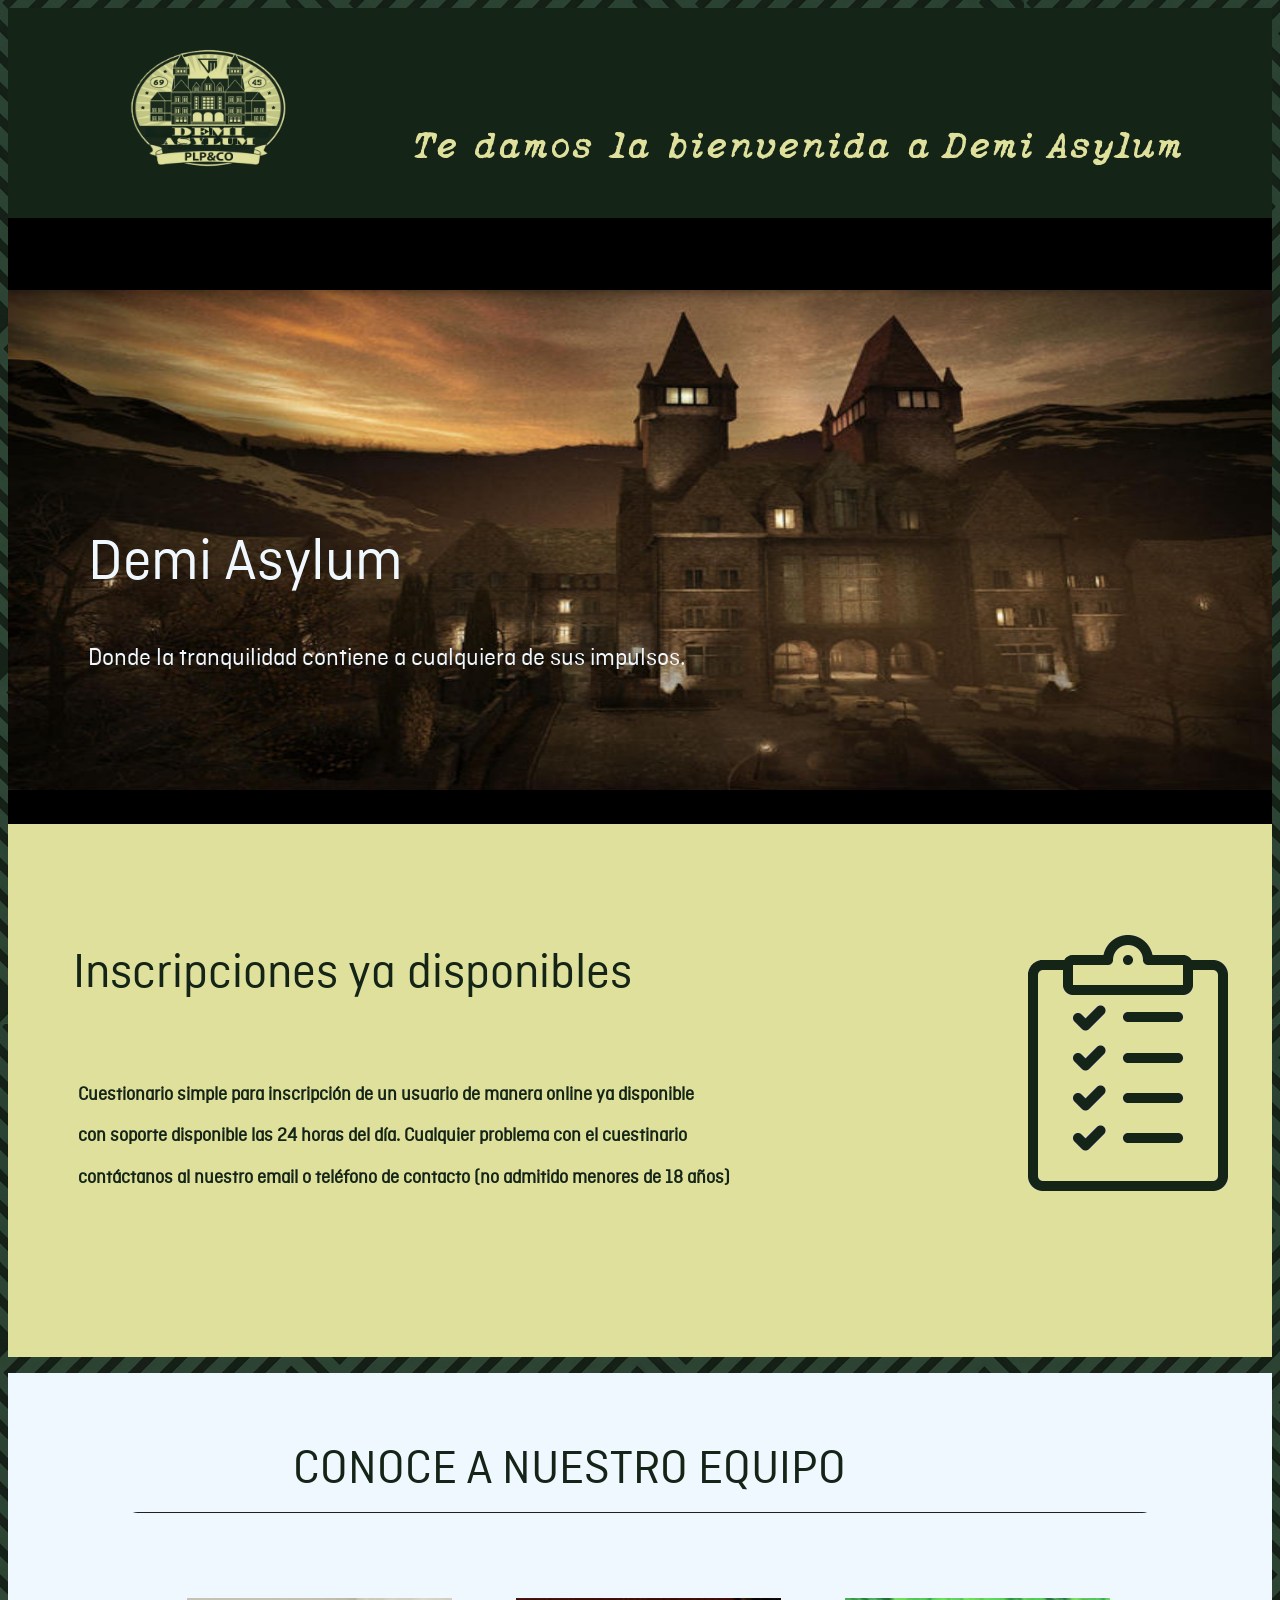
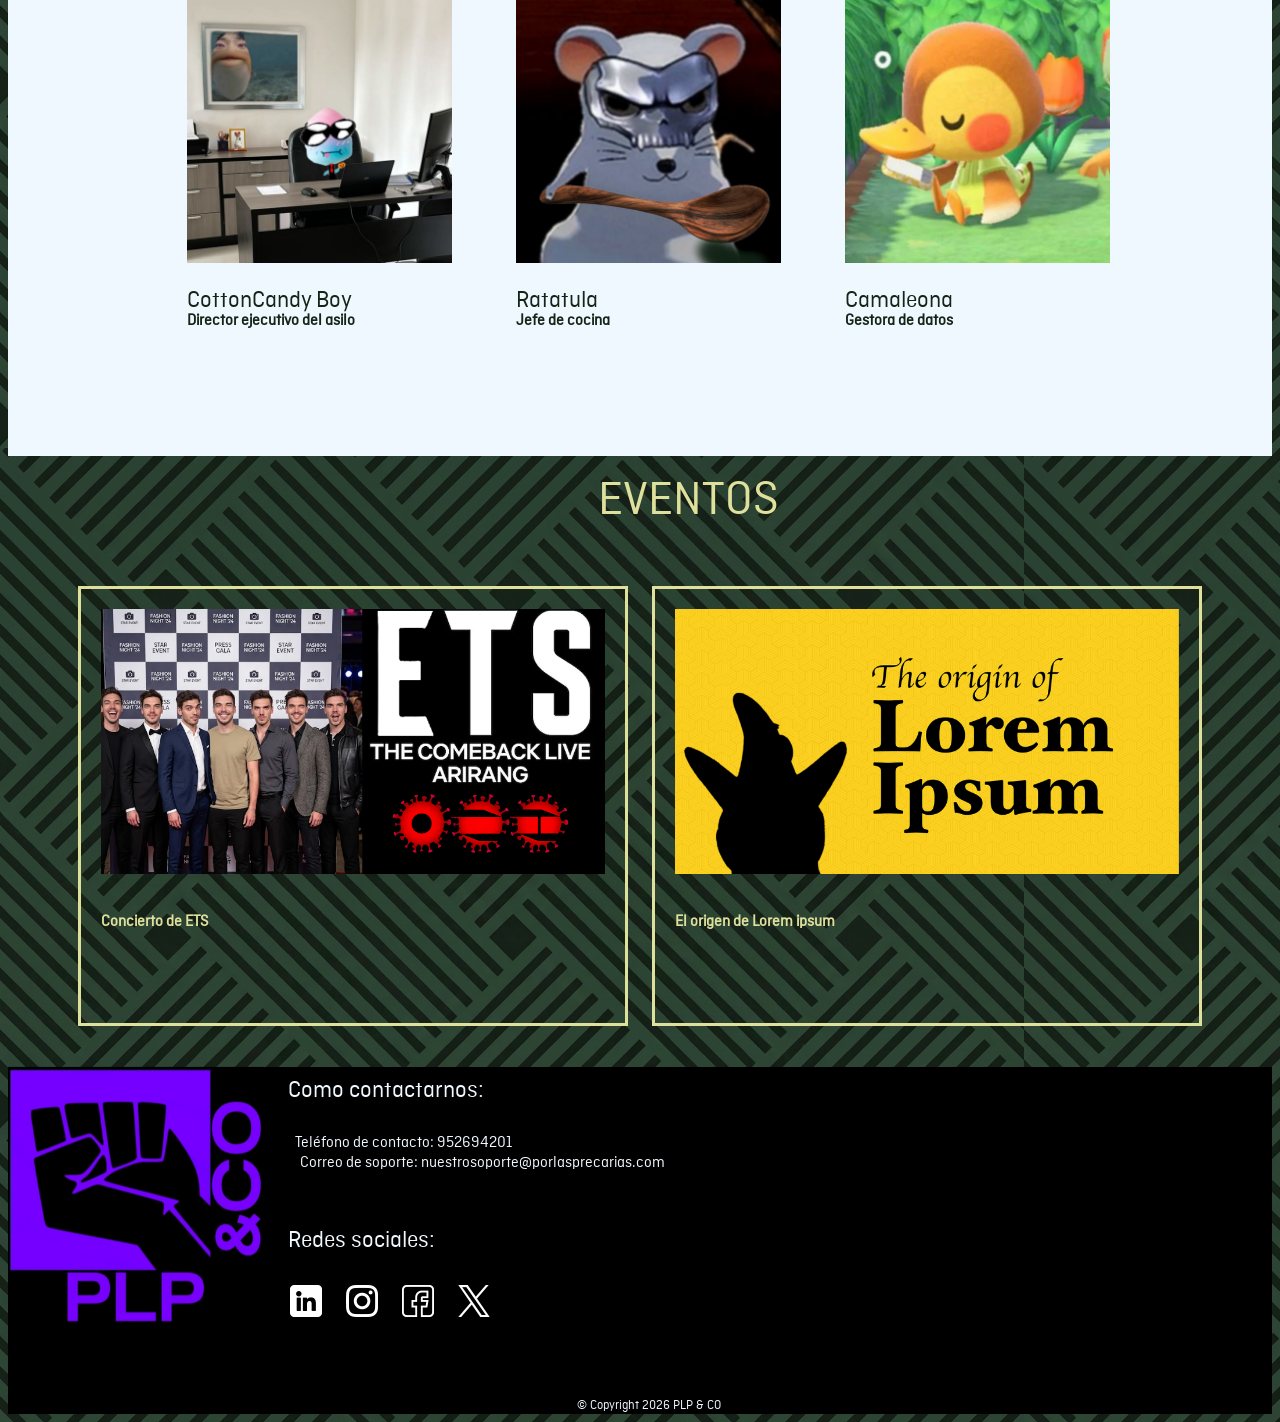
==== index.html @ 6850d032 "Add files via upload" ====
<!DOCTYPE html>
<meta charset="UTF-8">

<html style=" background-image: url(assets/background.jpg);">

<head>
    <link rel="stylesheet" href="style.css">
</head>


<title> WELCOME TO DEMI ASYLUM </title>
<link rel="icon" type="image/x-icon" href="assets/demiAsylumLogo.ico">

<div class="header">

    <header>

        <img src="assets/demiAsylumLogo.png" alt="DemiAsylumLogo" width="400" height="200"
            style="align-content: center;">
        <a class="welcomeText1">Te damos la bienvenida a</a>
        <a class="welcomeText2"> Demi Asylum</a>


    </header>

</div>
<div class="bigImage" style="background-color: black;">

    <a class="photoHoverText">Demi Asylum</a>
    <img src="assets/demiAsylumLocationPhoto.jpeg" alt="DemiAsylumLogo" width="100%" height="500"
        style="align-content: center;">
    <a class="slogan">Donde la tranquilidad contiene a cualquiera de sus impulsos.</a>

</div>
<div class="inscriptionsSection">
    <a class="inscriptText">Inscripciones ya disponibles</a>
    <p><br></p>
    <img src="assets/inscript.png" alt="inscriptImg" width="256" height="256"
        style="left: 1000px ; position: sticky;">
    <h3 style="position:relative; left: 70px; top: -130px; font-family:Imagefont; color: rgb(20, 37, 24);">Cuestionario simple para inscripción de un usuario de manera online ya disponible</h3>
    <h3 style="position:relative; left: 70px; top: -130px; font-family:Imagefont; color: rgb(20, 37, 24);">con soporte disponible las 24 horas del día. Cualquier problema con el cuestinario</h3>
    <h3 style="position:relative; left: 70px; top: -130px; font-family:Imagefont; color: rgb(20, 37, 24);">contáctanos al nuestro email o teléfono de contacto (no admitido menores de 18 años)</h3>
    <p><br></p>

</div>
<div class="workgroupSection">

    <p><br></p>
    <p><br></p>
    <a class="workgroupText">CONOCE A NUESTRO EQUIPO</a>
    <img src="assets/line.png" alt="line" width="100%" height="3px" style="position: relative;">
    <p><br></p>
    <div class="memberSection">
        <div class="member1" align="left">
            <img src="assets/cottoncandyboy.jpg" alt="cottoncandyboy" width="265" height="265">
            <div class="member1Text">
                <a style="position: relative; left: -20; top: 20px; font-family:Imagefont; color: rgb(20, 37, 24); font-size: x-large;">CottonCandy Boy</a>
                <h3 style="font-family:Imagefont; color: rgb(20, 37, 24); font-size: medium;">Director ejecutivo del asilo</h3>
                
            </div>
        </div>
        <div class="member2" align="left">
            <img src="assets/ratatula.jpeg" alt="ratatula" width="265" height="265">
            <div class="member2Text">
                <a style="position: relative; left: -20;  top: 20px; font-family:Imagefont; color: rgb(20, 37, 24); font-size: x-large;">Ratatula</a>
                <h3 style="font-family:Imagefont; color: rgb(20, 37, 24); font-size: medium;">Jefe de cocina</h3> 
            </div>
        </div>
        <div class="member3" align="left">
            <img src="assets/camaleona.jpg" alt="camaleona" width="265" height="265">
            <div class="member3Text">
                <a style="position: relative; left: -20;  top: 20px; font-family:Imagefont; color: rgb(20, 37, 24); font-size: x-large;">Camaleona</a>
                <h3 style="font-family:Imagefont; color: rgb(20, 37, 24); font-size: medium;">Gestora de datos</h3>
            </div>
            
        </div>
        <div class="member4" align="left">
            <img src="assets/elchambas.webp" alt="camaleona" width="265" height="265">
            <div class="member4Text">
                <a style="position: relative; left: -20;  top: 20px; font-family:Imagefont; color: rgb(20, 37, 24); font-size: x-large;">El Chambas</a>
                <h3 style="font-family:Imagefont; color: rgb(20, 37, 24); font-size: medium; ">Encargado de mantenimiento eléctrico</h3>
            </div>
        </div>
    </div>
    <p><br></p>

</div>

<div class="events">

    <a style="text-align: center; position: relative; font-size: 49px; font-family:Imagefont; color: rgb(223, 224, 156); left: 590px;">EVENTOS</a>
    <p><br></p>
    <div class="eventSection">
        <div class="event1" style="border: solid, rgb(223, 224, 156);">
            <img src="assets/events/E.png" alt="cottoncandyboy" height="265">
            <div class="member1Text">
                <br>
                <h3 style="font-family:Imagefont; color: rgb(223, 224, 156); font-size: medium;">Concierto de ETS</h3>
                
            </div>
        </div>
        <div class="event2" style="border: solid, rgb(223, 224, 156);">
            <img src="assets/events/Lorena.png" alt="ratatula" height="265">
            <div class="member2Text">
                <br>
                <h3 style="font-family:Imagefont; color: rgb(223, 224, 156); font-size: medium;">El origen de Lorem ipsum</h3> 
            </div>
        </div>
        <div class="event3" style="border: solid, rgb(223, 224, 156);">
            <img src="assets/events/Lushika.png" alt="camaleona" height="265">
            <div class="member3Text">
                <br>
                <h3 style="font-family:Imagefont; color: rgb(223, 224, 156); font-size: medium;">Busqueda del amor</h3>
            </div>
            
        </div>
    </div>


</div>

<br>
<br>

</div>
<div class="footer">


    <img src="assets/plp&coLogo.jpeg" alt="inscriptImg" width="256" height="256"
        style="left: 0px ; position: relative;">
    <div>
        <a style="color: aliceblue; position: relative; left: 280px; top:-250px; font-family:Imagefont; font-size: x-large;">Como contactarnos: </a>
        <a style="color: aliceblue; position: relative; left: 86px; top:-200px; font-family:Imagefont; font-size: medium;">Teléfono de contacto: 952694201</a>
        <a style="color: aliceblue; position: relative; left: -130px; top:-180px; font-family:Imagefont; font-size: medium;">Correo de soporte: nuestrosoporte@porlasprecarias.com</a>
    </div>
    <div>
        <a style="color: aliceblue; position: relative; left: 280px; top:-140px; font-family:Imagefont; font-size: x-large;">Redes sociales: </a>
        <div class="socialMediaIcons">

                <a href="Likidin.html"><img src="assets/icons/linkedin.png" style="width: 32px; height: 32px; margin: 0 10px; background-size:64px;" alt="linkedin"></a>

                <a href=""><img src="assets/icons/instagram.png" style="width: 32px; height: 32px; margin: 0 10px; background-size:64px;" alt="instagram"></a>

                <a href=""></a><img src="assets/icons/facebook.png" style="width: 32px; height: 32px; margin: 0 10px; background-size:64px;" alt="facebook"></a>

                <a href=""></a><img src="assets/icons/twitter.png" style="width: 32px; height: 32px; margin: 0 10px; background-size:64px;" alt="twitter"></a>

    </div>
    </div>
    
        <a style="text-align: center; position: relative; left: 45%; color: aliceblue; font-family: ImageFont; font-size: smaller;">© Copyright 2026 PLP & CO</a>


</div>

</html>
---- style.css ----
@font-face {
  font-family:Titlefont;
  src: url(letterfonts/OceansideTypewriter.ttf);
}
@font-face {
  font-family:Imagefont;
  src: url(letterfonts/CiutadellaRegular.ttf);
}

.header{

background-color:rgb(20, 37, 24);
width:100%;

}

.welcomeText1{
  
    color: rgb(223, 224, 156);
    font-size: 39px ;
    font-family: Titlefont;
    text-align: center;
    top:-50px;
     position:relative ;

}

.welcomeText2{
  
    color: rgb(223, 224, 156);
    font-size: 39px ;
    font-family: Titlefont;
    text-align: center;
    top:-50px;
    left:8px;
     position:relative ;

}

.photoHoverText{

    text-align: left;
    font-family:Imagefont;
    color: aliceblue;
    font-size: 60px ;
    top:310px;
    left: 80px;
     position: relative;

}

.slogan{

    text-align: left;
    font-family:Imagefont;
    color: aliceblue;
    font-size: 25px ;
    top:-150px;
    left: 80px;
     position: relative;

}

.inscriptText{

  color: rgb(20, 37, 24);
  font-family:Imagefont;
  font-size: 50px ;
  top:120px;
  left:65px;
  position: relative;

}

.inscriptionsSection{

background-color: rgb(223, 224, 156) ;
top: -16px;
width: 100%;
position: static;

}

.workgroupSection{

  position: relative;
  background-color: aliceblue;

}

.workgroupText{

  text-align: justify;
  left: 285px;
  font-size: 49px ;
  color: rgb(20, 37, 24);
  position:relative;
  font-family:Imagefont;

}

*{
  box-sizing: border-box;
}

.memberSection{

width: 100vw;
height: 450px;
padding: 10px;

position: static;
display: inline-block;

overflow-x: scroll;
scroll-snap-type: x mandatory;

columns: 1;
text-align: center;

}

.eventSection{

width: 100%;
height: 450px;
padding: 5px;

position: relative;
display: inline-block;


columns: 1;
text-align: center;

}

.member1{
border: 5px;
list-style-type: none;
height: 100%;
padding: 20px;
margin: 0 10px;

display: inline-block;
text-align: left;
}

.member2{
border: 5px;
list-style-type: none;
height: 100%;
padding: 20px;
margin: 0 10px;

display: inline-block;
text-align: left;
}

.member3{
border: 5px;
list-style-type: none;
height: 100%;
padding: 20px;
margin: 0 10px;

display: inline-block;
text-align: left;
}

.member4{
border: 5px;
list-style-type: none;
height: 100%;
padding: 20px;
margin: 0 10px;

display: inline-block;
text-align: left;
}

.member1:hover{
  transform: scale(1.05);
  box-shadow: 0 0 100px rgb(20, 37, 24);
}

.member2:hover{
  transform: scale(1.05);
  box-shadow: 0 0 100px rgb(20, 37, 24);
}

.member3:hover{
  transform: scale(1.05);
  box-shadow: 0 0 100px rgb(20, 37, 24);
}

.member4:hover{
  transform: scale(1.05);
  box-shadow: 0 0 100px rgb(20, 37, 24);
}

.event1{
border: 5px;
list-style-type: none;
height: 100%;
padding: 20px;
margin: 0 10px;

display: inline-block;
text-align: left;
}

.event2{
border: 5px;
list-style-type: none;
height: 100%;
padding: 20px;
margin: 0 10px;

display: inline-block;
text-align: left;
}

.event3{
border: 5px;
list-style-type: none;
height: 100%;
padding: 20px;
margin: 0 10px;

display: inline-block;
text-align: left;
}

.member1Text{
text-align: left;
}

.member2Text{
text-align: left;
}

.member3Text{
text-align: left;
}

.member4Text{
text-align: left;
}

.memberSection{
  anchor-name: --my-carousel;
}

.eventSection{
  anchor-name: --my-carousel;
}

.memberSection::scroll-button(*):hover,
.memberSection::scroll-button(*):focus {
  opacity: 1;
}

.memberSection::scroll-button(*):active {
  translate: 1px 1px;
}

.memberSection::scroll-button(*):disabled {
  opacity: 0.2;
  cursor: unset;
}

.memberSection::scroll-button(left) {
  content: "◄";
}

.memberSection::scroll-button(right) {
  content: "►";
}


.memberSection::scroll-button(*) {
  position: absolute;
  position-anchor: --my-carousel;
}

.memberSection::scroll-button(left) {
  right: calc(anchor(left) - 70px);
  bottom: calc(anchor(top) + 13px);
}

.memberSection::scroll-button(right) {
  left: calc(anchor(right) - 70px);
  bottom: calc(anchor(top) + 13px);
}



.footer{

background-color:rgb(0, 0, 0);
color: aliceblue;
position: static;

}

.socialMediaIcons{

  display: inline-block;
  position: relative;
  left: 120px; 
  top:-70px;

}

.icon{

  display: inline-block;
  position: relative;

}
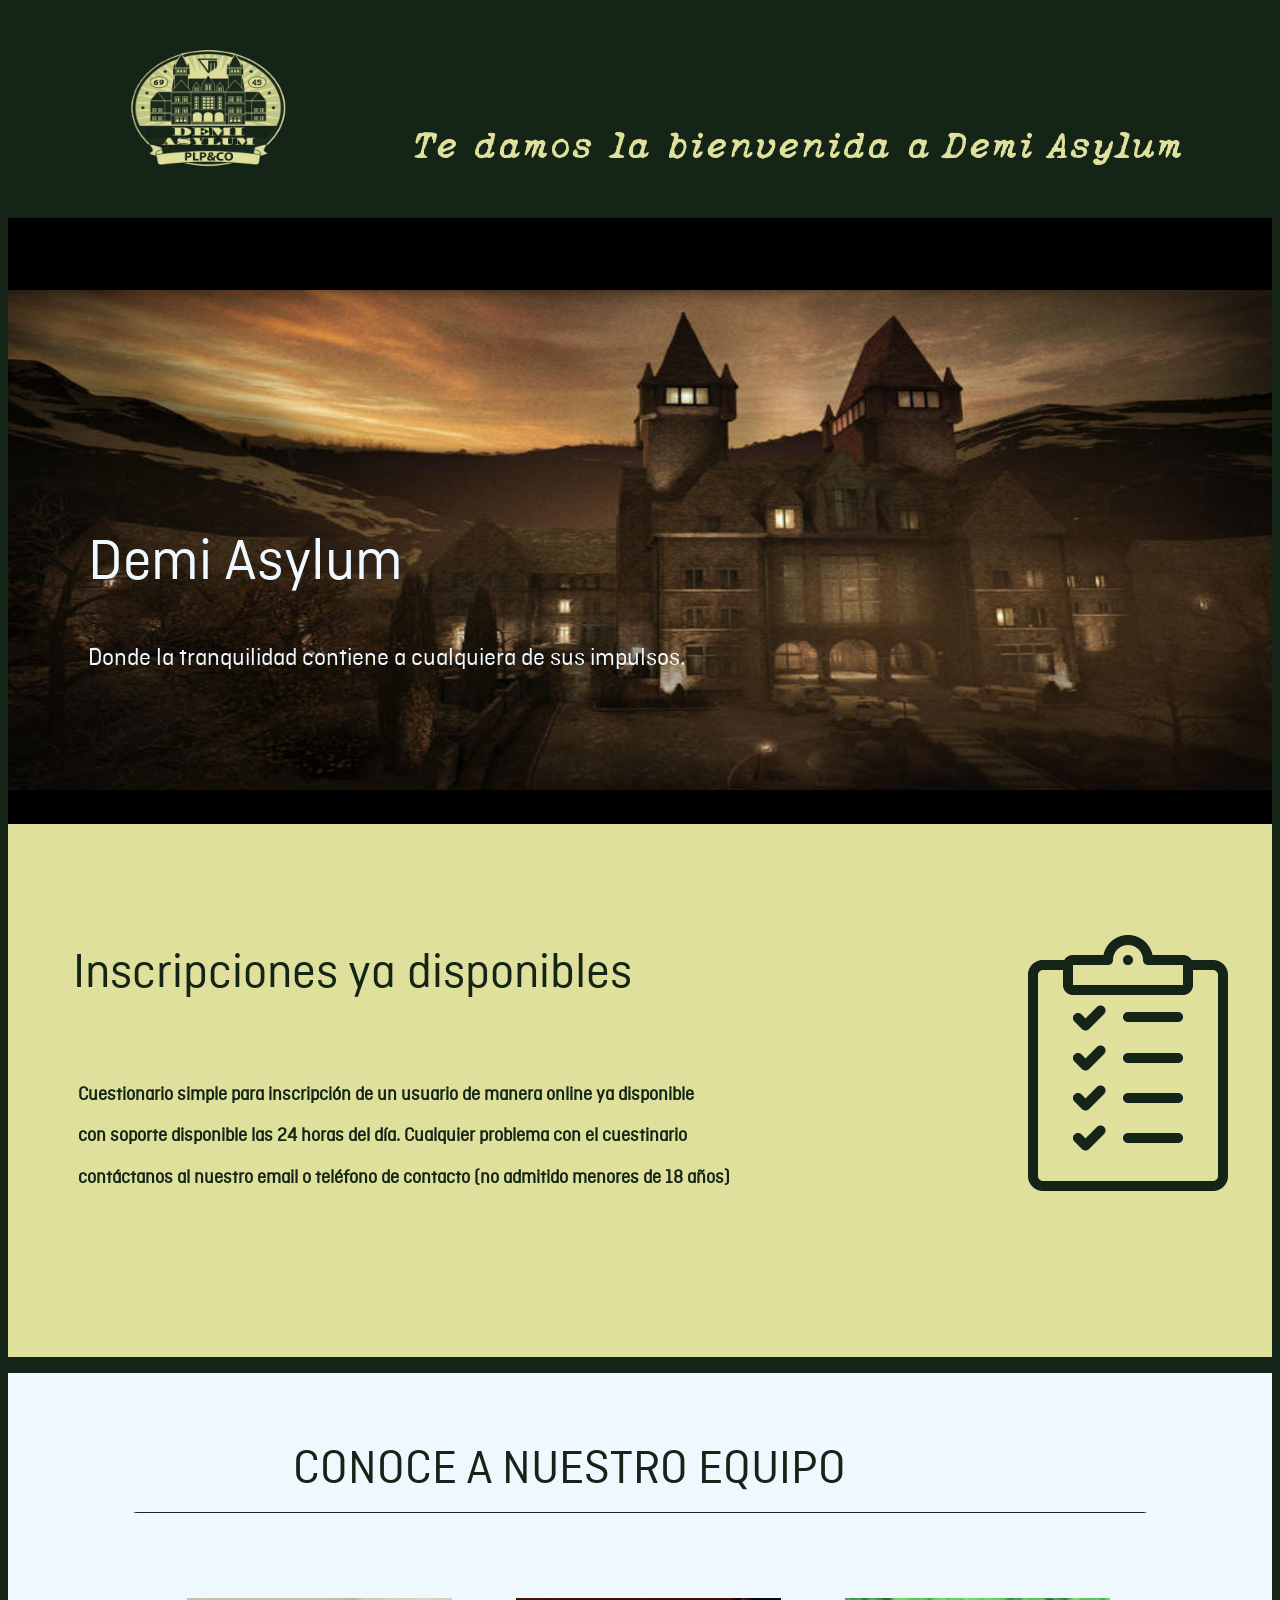
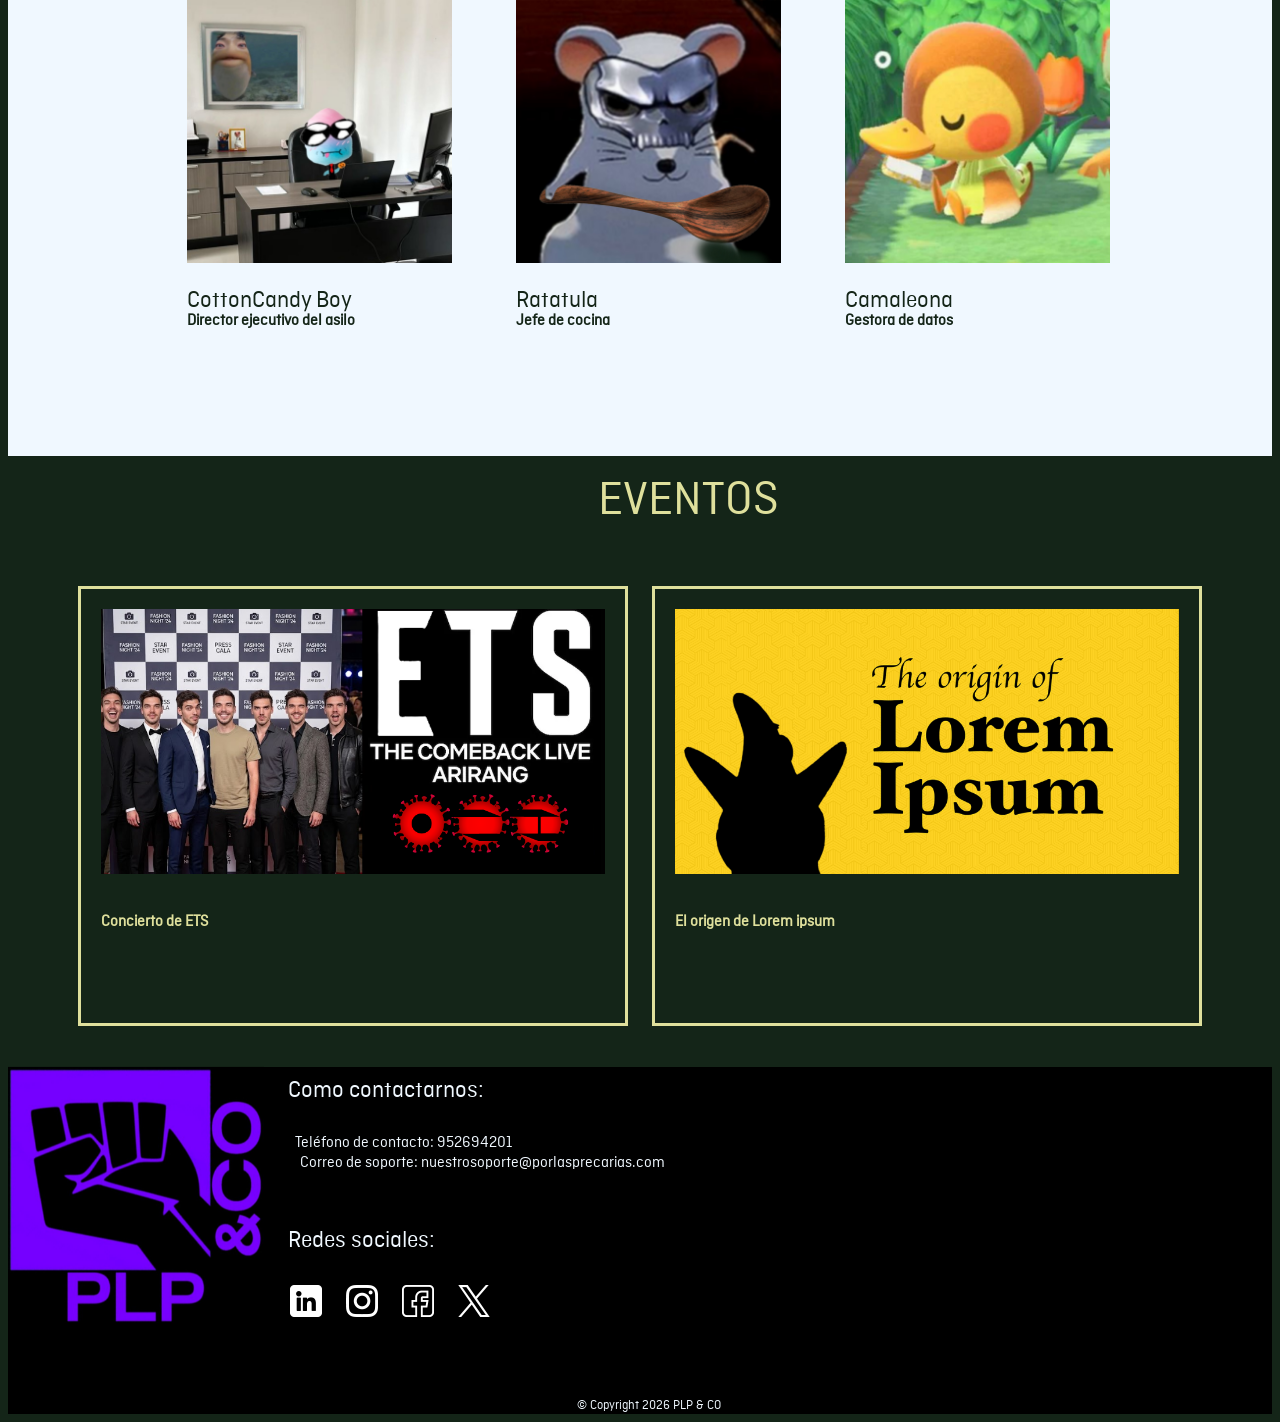
==== commit 902c4f6c: "Background cambiado" ====
--- a/index.html
+++ b/index.html
@@ -1,7 +1,7 @@
 <!DOCTYPE html>
 <meta charset="UTF-8">
 
-<html style=" background-image: url(assets/background.jpg);">
+<html style=" background-color: rgb(20, 37, 24);">
 
 <head>
     <link rel="stylesheet" href="style.css">
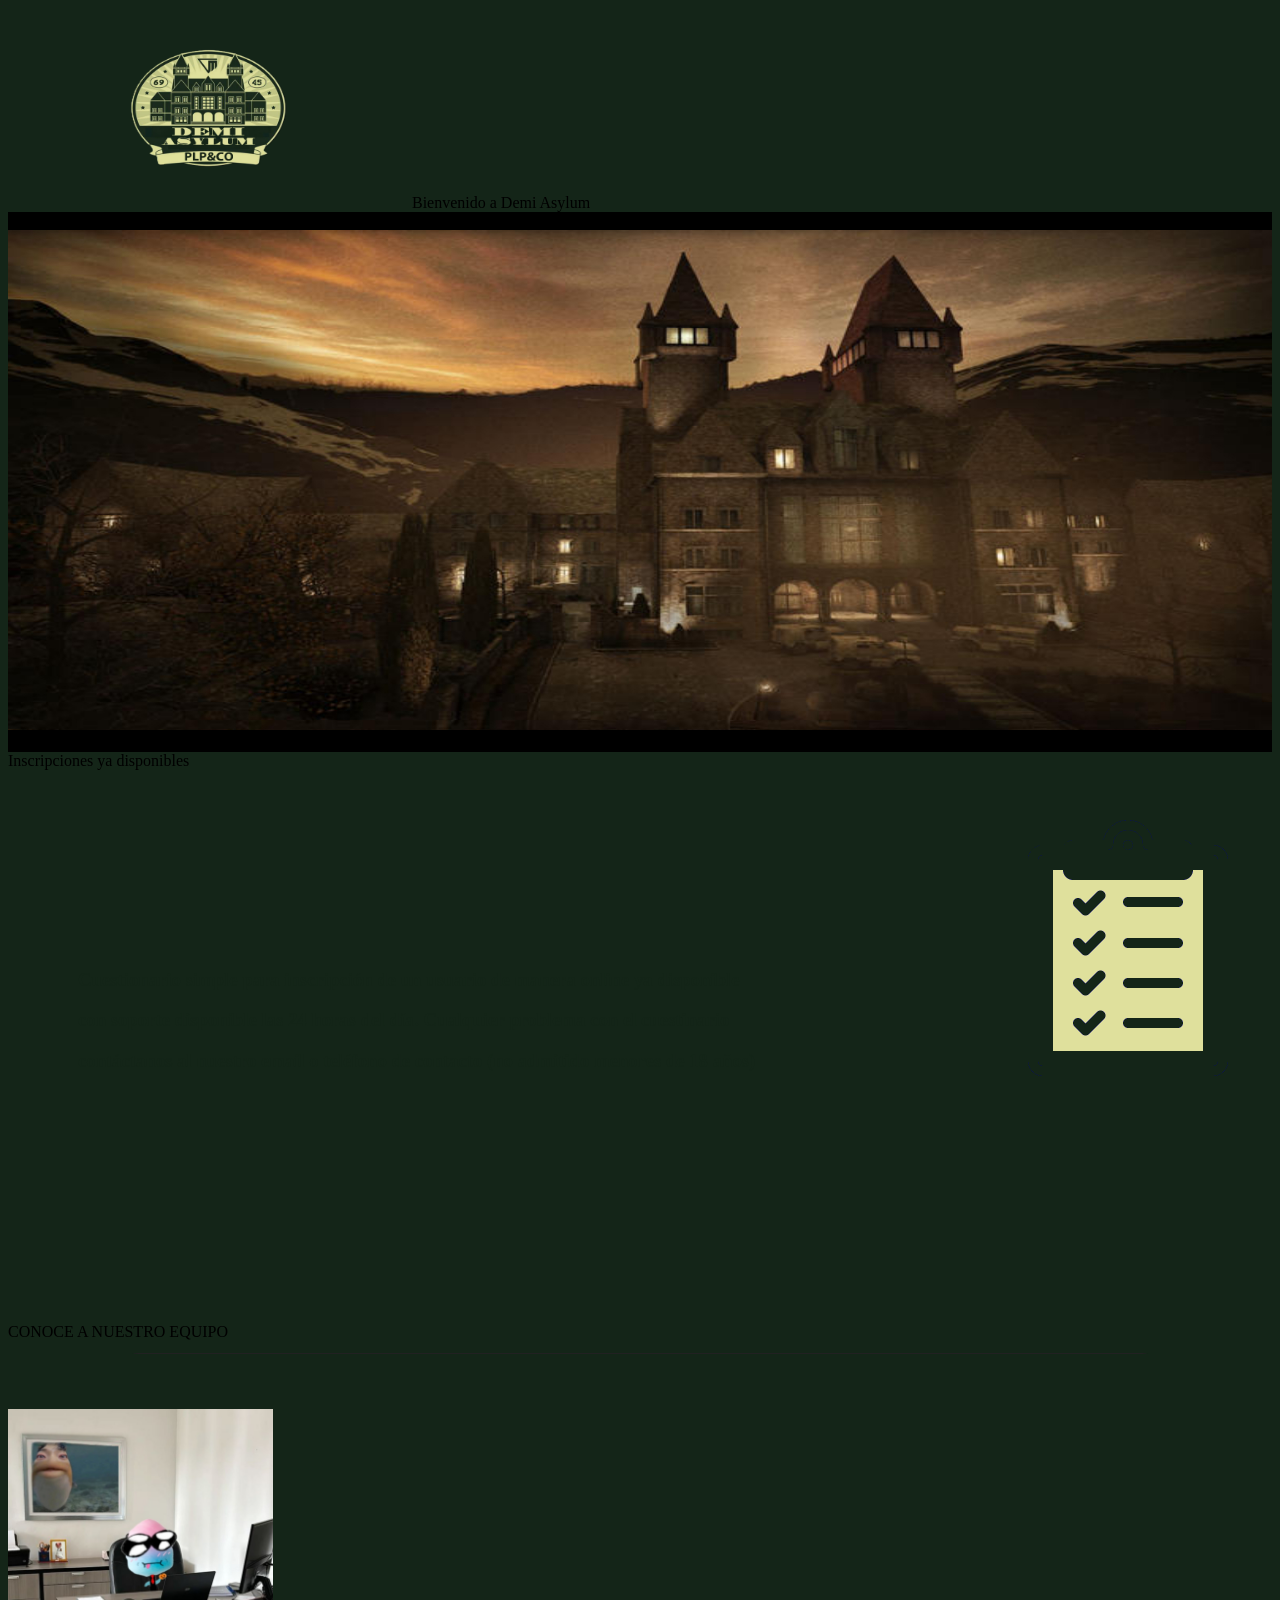
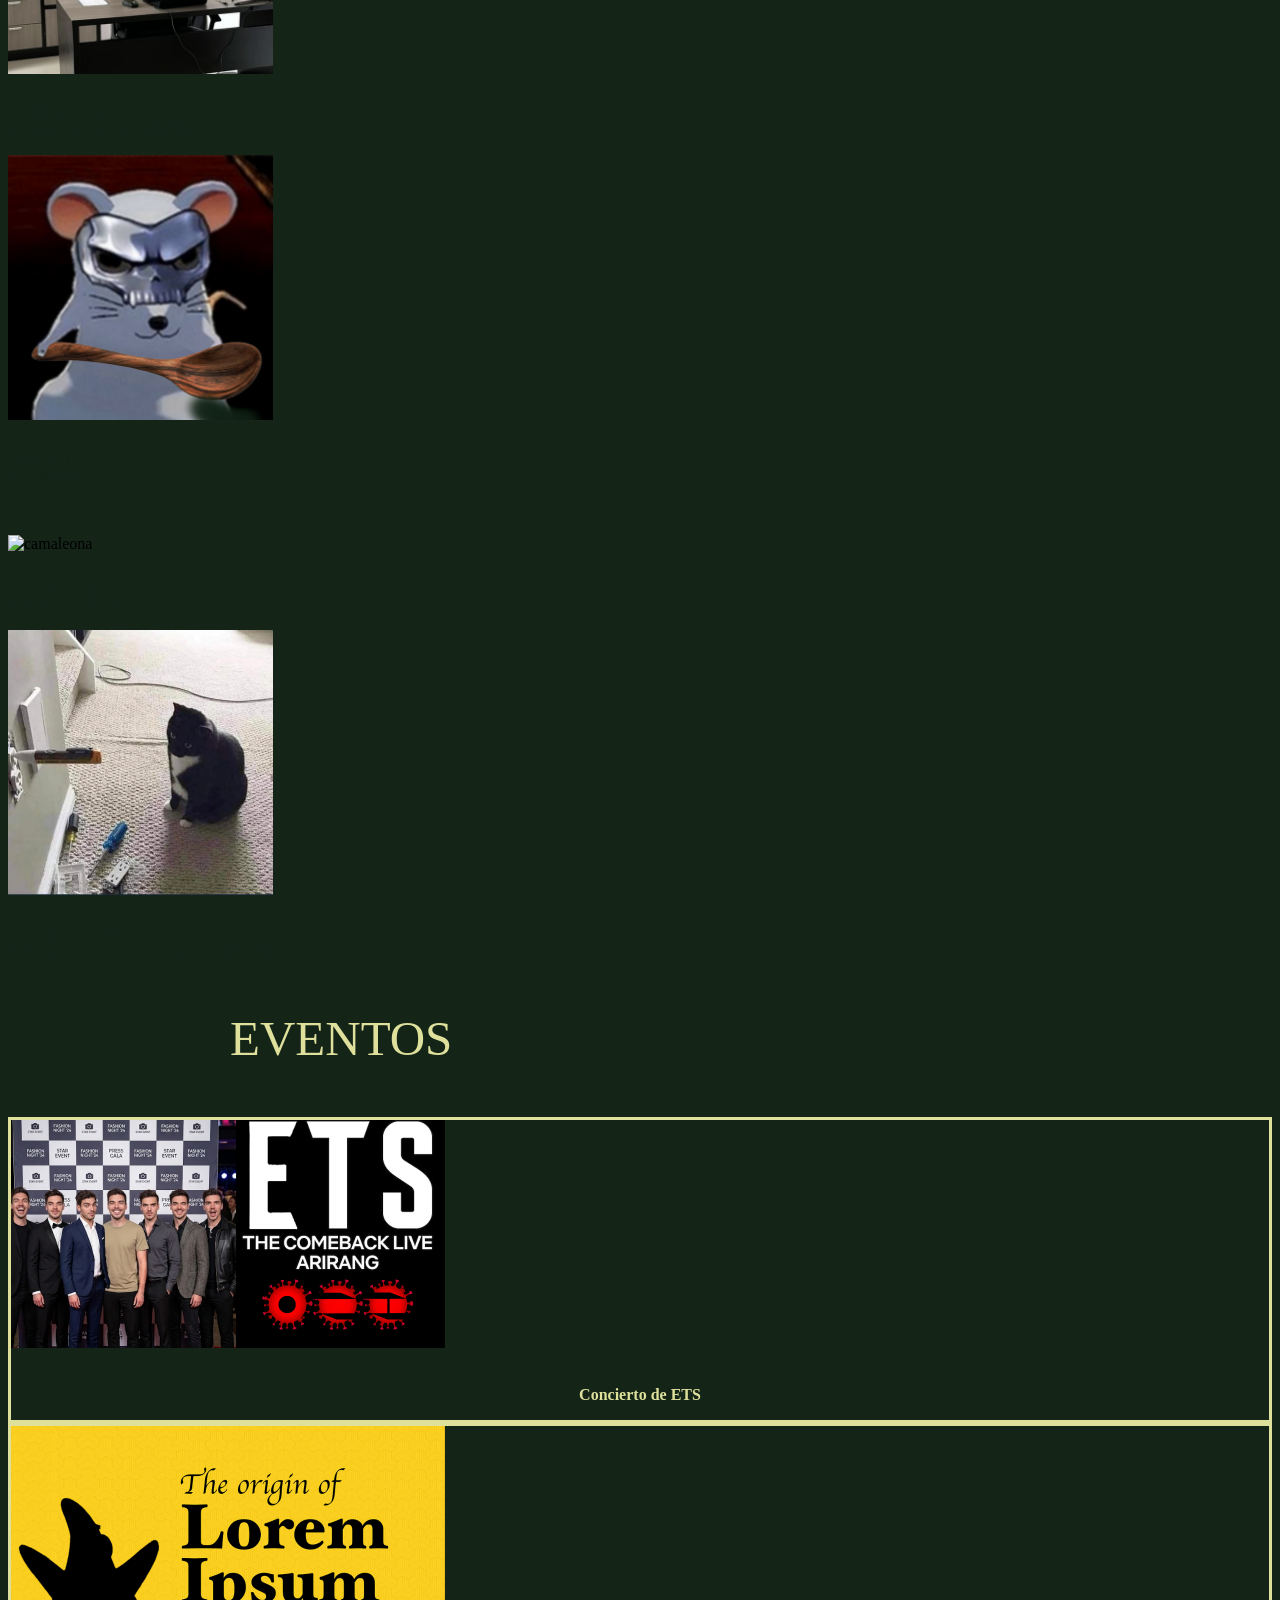
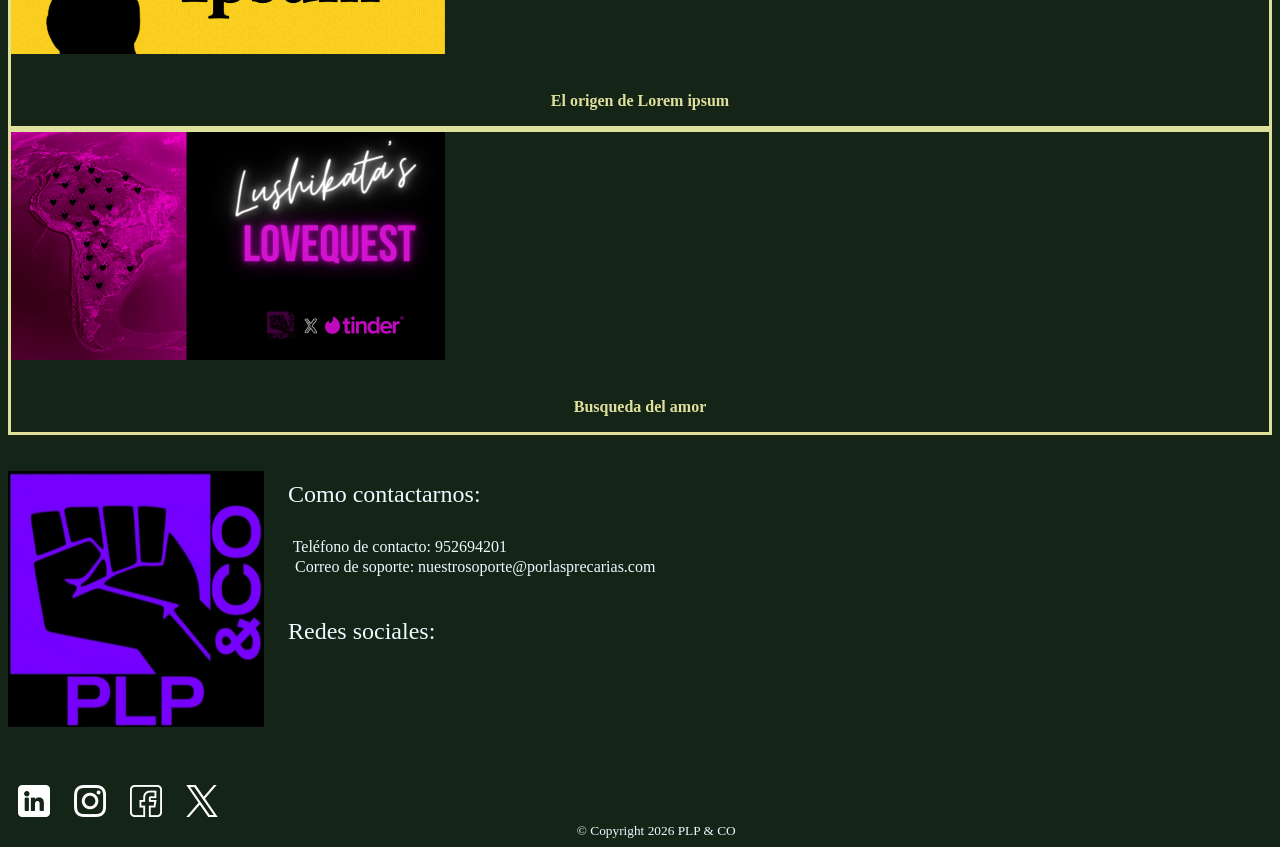
==== commit 46a70540: "html y css para versión movil" ====
--- a/index.html
+++ b/index.html
@@ -17,8 +17,7 @@
 
         <img src="assets/demiAsylumLogo.png" alt="DemiAsylumLogo" width="400" height="200"
             style="align-content: center;">
-        <a class="welcomeText1">Te damos la bienvenida a</a>
-        <a class="welcomeText2"> Demi Asylum</a>
+        <a class="welcomeText1">Bienvenido a Demi Asylum </a>
 
 
     </header>
@@ -66,8 +65,11 @@
                 <h3 style="font-family:Imagefont; color: rgb(20, 37, 24); font-size: medium;">Jefe de cocina</h3> 
             </div>
         </div>
+    </div>
+    <p><br></p>
+        <div class="memberSection">
         <div class="member3" align="left">
-            <img src="assets/camaleona.jpg" alt="camaleona" width="265" height="265">
+            <img src="assets/camaleona.png" alt="camaleona" width="265" height="265">
             <div class="member3Text">
                 <a style="position: relative; left: -20;  top: 20px; font-family:Imagefont; color: rgb(20, 37, 24); font-size: x-large;">Camaleona</a>
                 <h3 style="font-family:Imagefont; color: rgb(20, 37, 24); font-size: medium;">Gestora de datos</h3>
@@ -88,29 +90,31 @@
 
 <div class="events">
 
-    <a style="text-align: center; position: relative; font-size: 49px; font-family:Imagefont; color: rgb(223, 224, 156); left: 590px;">EVENTOS</a>
+    <a style="text-align:center; width:100%; font-size: 49px; font-family:Imagefont; color: rgb(223, 224, 156); position: sticky; left: 230px;" >EVENTOS</a>
     <p><br></p>
     <div class="eventSection">
         <div class="event1" style="border: solid, rgb(223, 224, 156);">
-            <img src="assets/events/E.png" alt="cottoncandyboy" height="265">
+            <img src="assets/events/E.png" alt="cottoncandyboy" width="434" height="228">
             <div class="member1Text">
                 <br>
-                <h3 style="font-family:Imagefont; color: rgb(223, 224, 156); font-size: medium;">Concierto de ETS</h3>
+                <h3 style="font-family:Imagefont; color: rgb(223, 224, 156); font-size: medium; text-align: center; ">Concierto de ETS</h3>
                 
             </div>
         </div>
         <div class="event2" style="border: solid, rgb(223, 224, 156);">
-            <img src="assets/events/Lorena.png" alt="ratatula" height="265">
+            <img src="assets/events/Lorena.png" alt="ratatula" width="434" height="228">
             <div class="member2Text">
                 <br>
-                <h3 style="font-family:Imagefont; color: rgb(223, 224, 156); font-size: medium;">El origen de Lorem ipsum</h3> 
+                <h3 style="font-family:Imagefont; color: rgb(223, 224, 156); font-size: medium; text-align: center;" >El origen de Lorem ipsum</h3> 
             </div>
         </div>
+    </div>
+    <div class="eventSection">
         <div class="event3" style="border: solid, rgb(223, 224, 156);">
-            <img src="assets/events/Lushika.png" alt="camaleona" height="265">
+            <img src="assets/events/Lushika.png" alt="camaleona" width="434" height="228">
             <div class="member3Text">
                 <br>
-                <h3 style="font-family:Imagefont; color: rgb(223, 224, 156); font-size: medium;">Busqueda del amor</h3>
+                <h3 style="font-family:Imagefont; color: rgb(223, 224, 156); font-size: medium; text-align: center;">Busqueda del amor</h3>
             </div>
             
         </div>
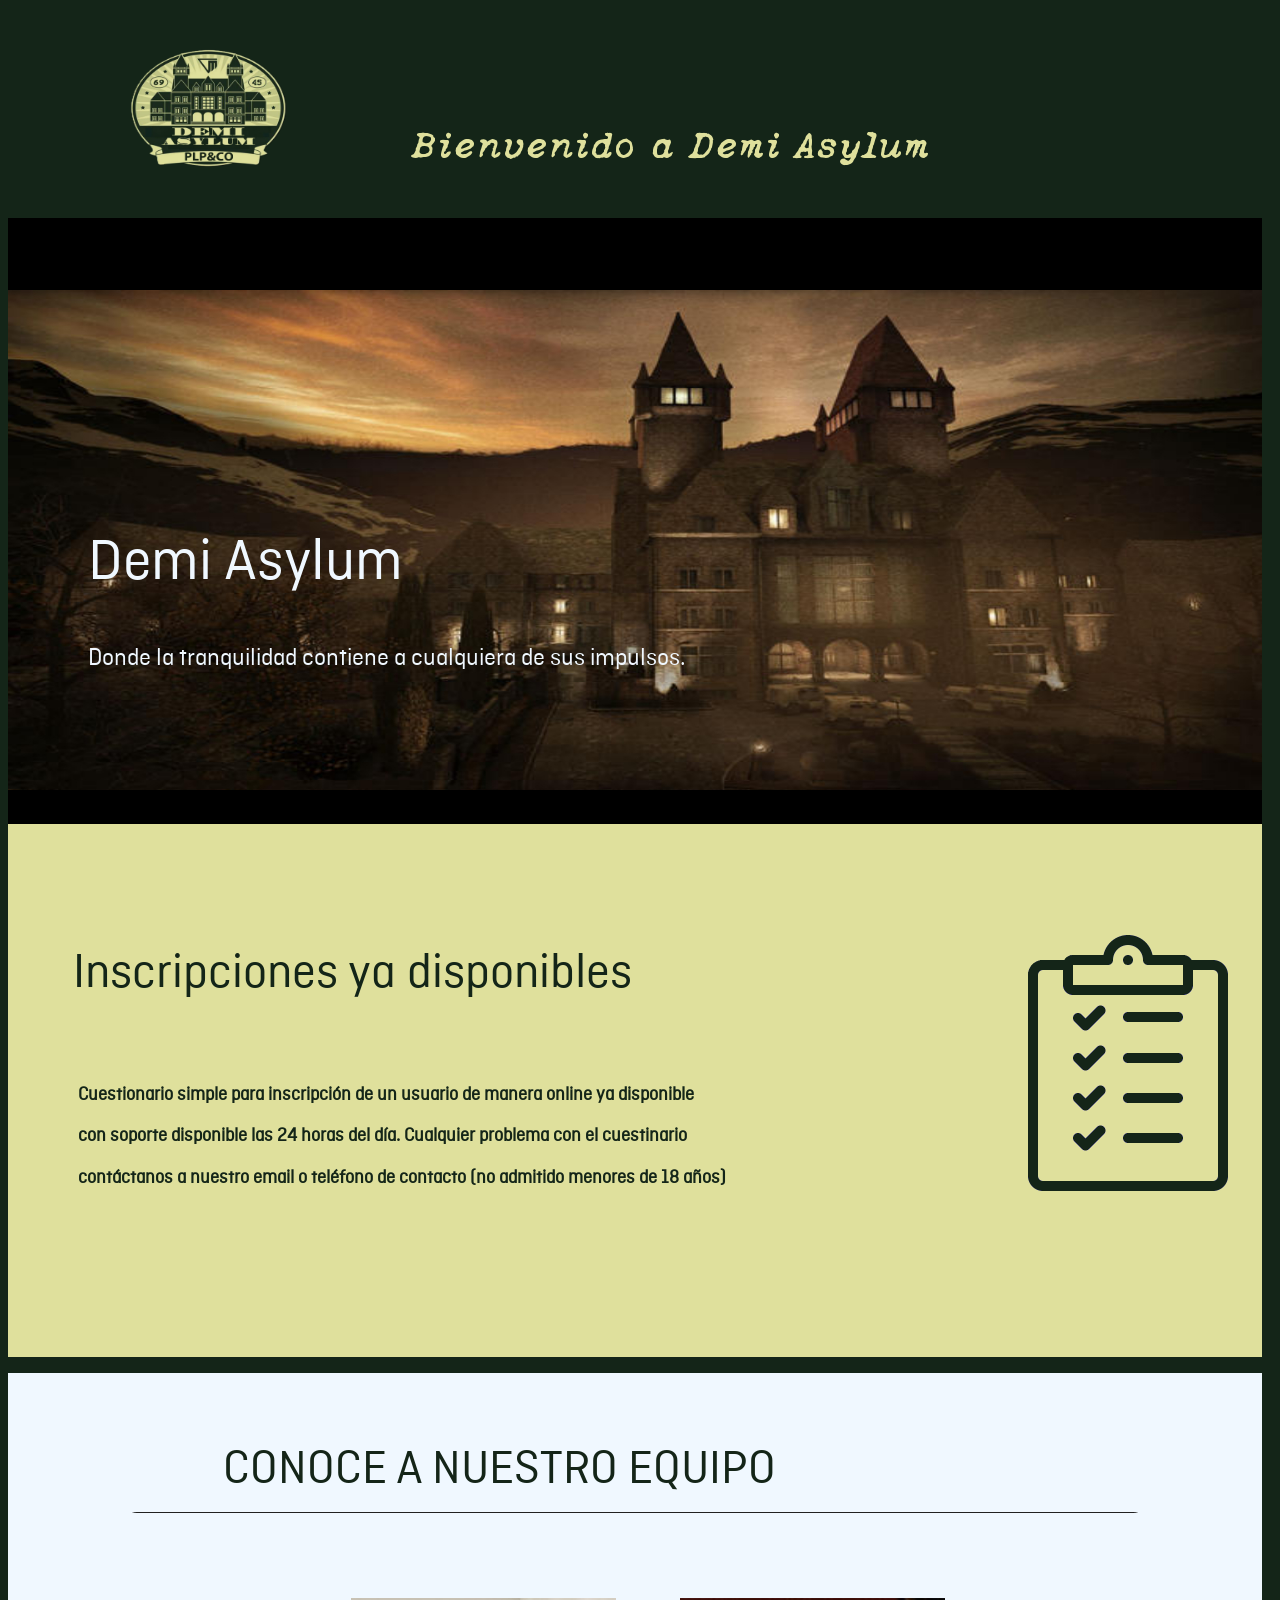
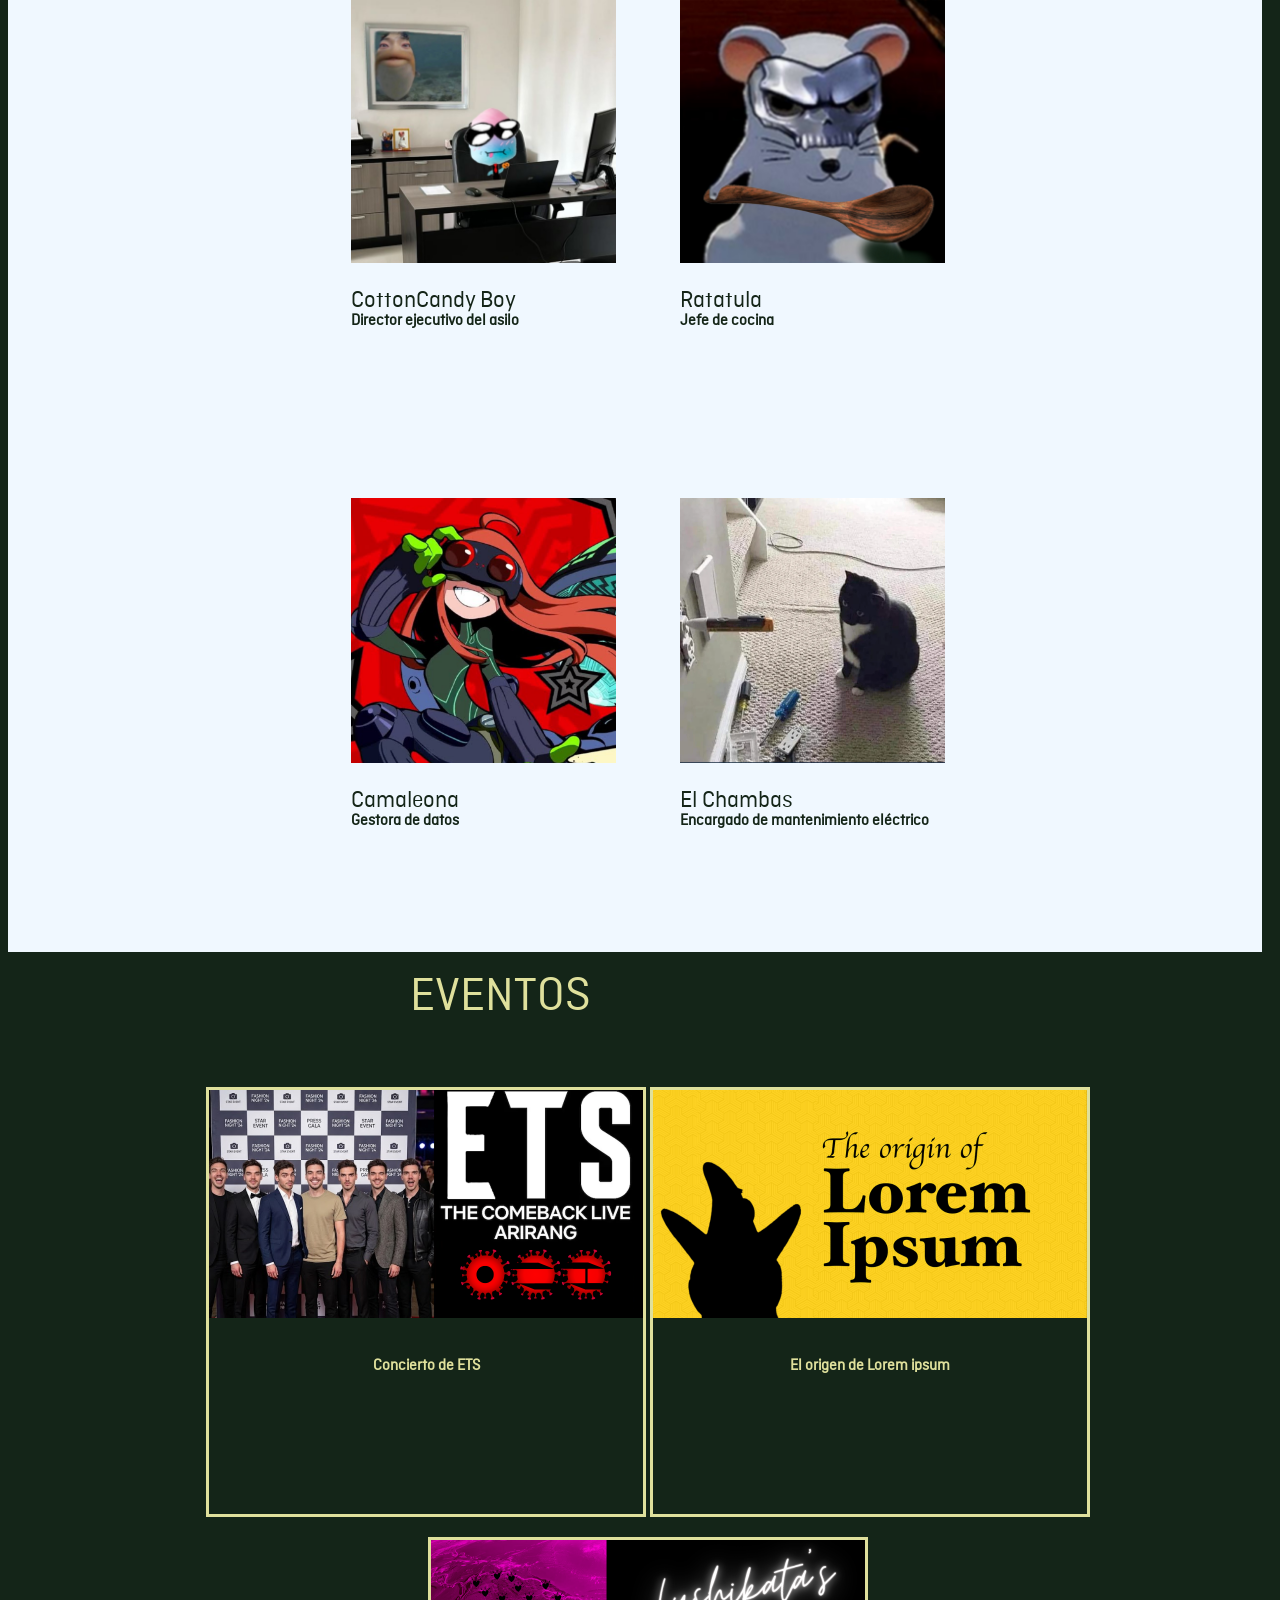
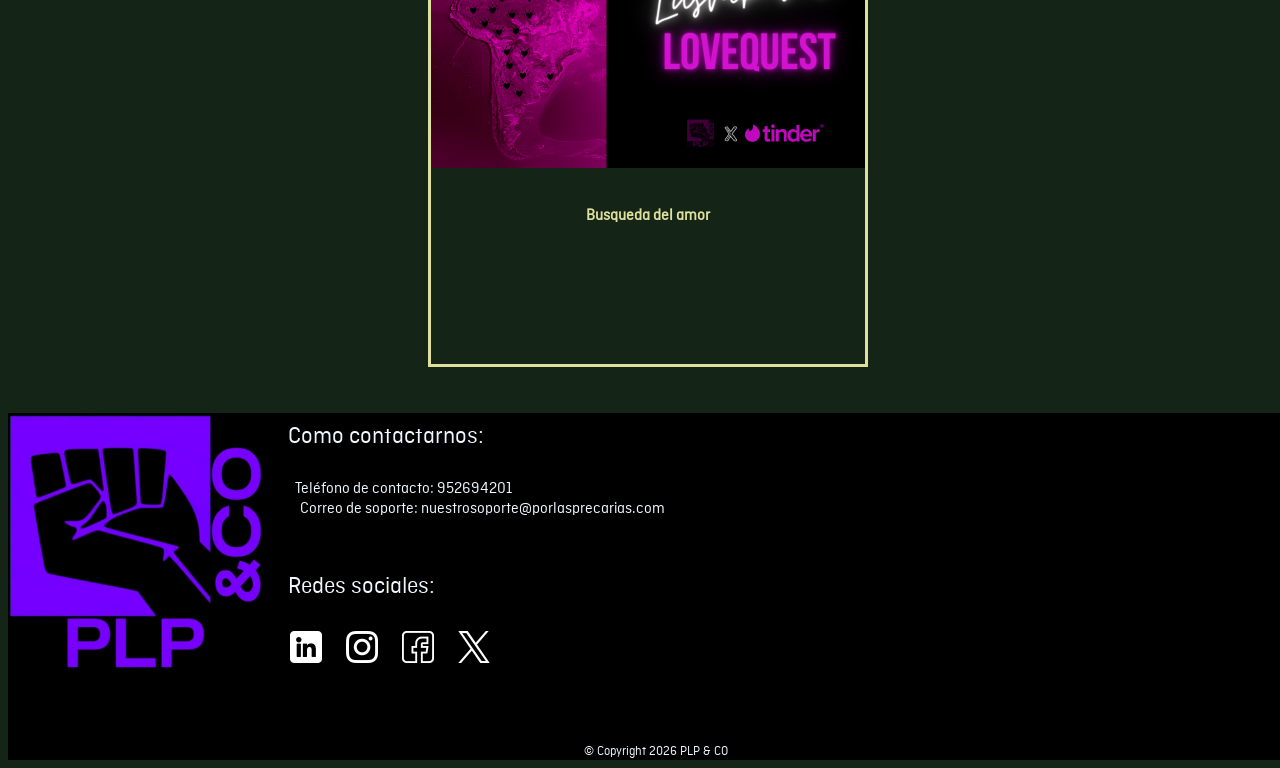
==== commit a71482a7: "Mejoras de interfaz de miembros V.mobile" ====
--- a/index.html
+++ b/index.html
@@ -1,7 +1,7 @@
 <!DOCTYPE html>
 <meta charset="UTF-8">
 
-<html style=" background-color: rgb(20, 37, 24);">
+<html style=" background-color: rgb(20, 37, 24); position: relative; z-index: 1;">
 
 <head>
     <link rel="stylesheet" href="style.css">
@@ -23,6 +23,9 @@
     </header>
 
 </div>
+
+<div class="pageContent">
+
 <div class="bigImage" style="background-color: black;">
 
     <a class="photoHoverText">Demi Asylum</a>
@@ -38,50 +41,63 @@
         style="left: 1000px ; position: sticky;">
     <h3 style="position:relative; left: 70px; top: -130px; font-family:Imagefont; color: rgb(20, 37, 24);">Cuestionario simple para inscripción de un usuario de manera online ya disponible</h3>
     <h3 style="position:relative; left: 70px; top: -130px; font-family:Imagefont; color: rgb(20, 37, 24);">con soporte disponible las 24 horas del día. Cualquier problema con el cuestinario</h3>
-    <h3 style="position:relative; left: 70px; top: -130px; font-family:Imagefont; color: rgb(20, 37, 24);">contáctanos al nuestro email o teléfono de contacto (no admitido menores de 18 años)</h3>
+    <h3 style="position:relative; left: 70px; top: -130px; font-family:Imagefont; color: rgb(20, 37, 24);">contáctanos a nuestro email o teléfono de contacto (no admitido menores de 18 años)</h3>
     <p><br></p>
 
 </div>
+
+<div class="workgroupTextDiv">
+<p><br></p>
+<p><br></p>
+<a class="workgroupText">CONOCE A NUESTRO EQUIPO</a>
+</div>
+
+
 <div class="workgroupSection">
 
-    <p><br></p>
-    <p><br></p>
-    <a class="workgroupText">CONOCE A NUESTRO EQUIPO</a>
+    
     <img src="assets/line.png" alt="line" width="100%" height="3px" style="position: relative;">
     <p><br></p>
     <div class="memberSection">
         <div class="member1" align="left">
-            <img src="assets/cottoncandyboy.jpg" alt="cottoncandyboy" width="265" height="265">
-            <div class="member1Text">
+            <a href="info-cottoncandyboy.html">
+                <img src="assets/cottoncandyboy.jpg" alt="cottoncandyboy" width="265" height="265">
+                <div class="member1Text">
                 <a style="position: relative; left: -20; top: 20px; font-family:Imagefont; color: rgb(20, 37, 24); font-size: x-large;">CottonCandy Boy</a>
                 <h3 style="font-family:Imagefont; color: rgb(20, 37, 24); font-size: medium;">Director ejecutivo del asilo</h3>
                 
-            </div>
+                </div>
+            </a>   
         </div>
         <div class="member2" align="left">
-            <img src="assets/ratatula.jpeg" alt="ratatula" width="265" height="265">
-            <div class="member2Text">
+            <a href="info-ratatula.html">
+                <img src="assets/ratatula.jpeg" alt="ratatula" width="265" height="265">
+                <div class="member2Text">
                 <a style="position: relative; left: -20;  top: 20px; font-family:Imagefont; color: rgb(20, 37, 24); font-size: x-large;">Ratatula</a>
                 <h3 style="font-family:Imagefont; color: rgb(20, 37, 24); font-size: medium;">Jefe de cocina</h3> 
             </div>
+            </a>     
         </div>
     </div>
     <p><br></p>
         <div class="memberSection">
         <div class="member3" align="left">
-            <img src="assets/camaleona.png" alt="camaleona" width="265" height="265">
-            <div class="member3Text">
+            <a  href="info-camaleona.html">
+                <img src="assets/camaleona.png" alt="camaleona" width="265" height="265">
+                <div class="member3Text">
                 <a style="position: relative; left: -20;  top: 20px; font-family:Imagefont; color: rgb(20, 37, 24); font-size: x-large;">Camaleona</a>
                 <h3 style="font-family:Imagefont; color: rgb(20, 37, 24); font-size: medium;">Gestora de datos</h3>
-            </div>
-            
+                </div>
+            </a>
         </div>
         <div class="member4" align="left">
-            <img src="assets/elchambas.webp" alt="camaleona" width="265" height="265">
-            <div class="member4Text">
+            <a href="info-elchambas.html">
+                <img src="assets/elchambas.webp" alt="elchambas" width="265" height="265">
+                <div class="member4Text">
                 <a style="position: relative; left: -20;  top: 20px; font-family:Imagefont; color: rgb(20, 37, 24); font-size: x-large;">El Chambas</a>
                 <h3 style="font-family:Imagefont; color: rgb(20, 37, 24); font-size: medium; ">Encargado de mantenimiento eléctrico</h3>
-            </div>
+                </div>
+            </a>  
         </div>
     </div>
     <p><br></p>
@@ -90,7 +106,7 @@
 
 <div class="events">
 
-    <a style="text-align:center; width:100%; font-size: 49px; font-family:Imagefont; color: rgb(223, 224, 156); position: sticky; left: 230px;" >EVENTOS</a>
+    <a style="text-align:center; width:100%; font-size: 49px; font-family:Imagefont; color: rgb(223, 224, 156); position: sticky; left: 410px;" >EVENTOS</a>
     <p><br></p>
     <div class="eventSection">
         <div class="event1" style="border: solid, rgb(223, 224, 156);">
@@ -122,6 +138,10 @@
 
 
 </div>
+
+</div>
+
+
 
 <br>
 <br>
--- a/style.css
+++ b/style.css
@@ -0,0 +1,281 @@
+@font-face {
+  font-family:Titlefont;
+  src: url(letterfonts/OceansideTypewriter.ttf);
+}
+@font-face {
+  font-family:Imagefont;
+  src: url(letterfonts/CiutadellaRegular.ttf);
+}
+
+
+.header{
+
+background-color:rgb(20, 37, 24);
+width:100%;
+
+}
+
+.pageContent{
+
+  position: relative;
+  width: 98dvw;
+
+}
+
+.welcomeText1{
+  
+    color: rgb(223, 224, 156);
+    font-size: 39px ;
+    font-family: Titlefont;
+    text-align: center;
+    top:-50px;
+     position:relative ;
+
+}
+
+.welcomeText2{
+  
+    color: rgb(223, 224, 156);
+    font-size: 39px ;
+    font-family: Titlefont;
+    text-align: center;
+    top:-50px;
+    left:8px;
+     position:relative ;
+
+}
+
+.photoHoverText{
+
+    text-align: left;
+    font-family:Imagefont;
+    color: aliceblue;
+    font-size: 60px ;
+    top:310px;
+    left: 80px;
+     position: relative;
+
+}
+
+.slogan{
+
+    text-align: left;
+    font-family:Imagefont;
+    color: aliceblue;
+    font-size: 25px ;
+    top:-150px;
+    left: 80px;
+     position: relative;
+
+}
+
+.inscriptText{
+
+  color: rgb(20, 37, 24);
+  font-family:Imagefont;
+  font-size: 50px ;
+  top:120px;
+  left:65px;
+  position: relative;
+
+}
+
+.inscriptionsSection{
+
+background-color: rgb(223, 224, 156) ;
+top: -16px;
+width: 100%;
+position: static;
+
+}
+
+.workgroupSection{
+
+  position: relative;
+  background-color: aliceblue;
+
+}
+
+.workgroupTextDiv{
+
+background-color: aliceblue;
+width: 100%;
+
+}
+
+.workgroupText{
+ background-color: aliceblue;
+  text-align: center;
+  left: 215px;
+  font-size: 49px ;
+  color: rgb(20, 37, 24);
+  position:relative;
+  font-family:Imagefont;
+
+}
+
+*{
+  box-sizing: border-box;
+}
+
+.memberSection{
+
+width: 100vw;
+height: 450px;
+padding: 10px;
+
+position: static;
+display: inline-block;
+
+columns: 1;
+text-align: center;
+
+}
+
+.eventSection{
+
+width: 100vw;
+height: 450px;
+padding: 10px;
+
+position: static;
+display: inline-block;
+
+columns: 1;
+text-align: center;
+
+}
+
+.member1{
+border: 5px;
+list-style-type: none;
+height: 100%;
+padding: 20px;
+margin: 0 10px;
+
+display: inline-block;
+text-align: left;
+}
+
+.member2{
+border: 5px;
+list-style-type: none;
+height: 100%;
+padding: 20px;
+margin: 0 10px;
+
+display: inline-block;
+text-align: left;
+}
+
+.member3{
+border: 5px;
+list-style-type: none;
+height: 100%;
+padding: 20px;
+margin: 0 10px;
+
+display: inline-block;
+text-align: left;
+}
+
+.member4{
+border: 5px;
+list-style-type: none;
+height: 100%;
+padding: 20px;
+margin: 0 10px;
+
+display: inline-block;
+text-align: left;
+}
+
+.member1:hover{
+  transform: scale(1.05);
+  box-shadow: 0 0 100px rgb(20, 37, 24);
+}
+
+.member2:hover{
+  transform: scale(1.05);
+  box-shadow: 0 0 100px rgb(20, 37, 24);
+}
+
+.member3:hover{
+  transform: scale(1.05);
+  box-shadow: 0 0 100px rgb(20, 37, 24);
+}
+
+.member4:hover{
+  transform: scale(1.05);
+  box-shadow: 0 0 100px rgb(20, 37, 24);
+}
+
+.event1{
+border: 5px;
+list-style-type: none;
+height: 100%;
+
+display: inline-block;
+text-align: center;
+}
+
+.event2{
+border: 5px;
+list-style-type: none;
+height: 100%;
+
+display: inline-block;
+text-align: center;
+}
+
+.event3{
+border: 5px;
+list-style-type: none;
+height: 100%;
+
+display: inline-block;
+text-align: center;
+}
+
+.member1Text{
+text-align: left;
+}
+
+.member2Text{
+text-align: left;
+}
+
+.member3Text{
+text-align: left;
+}
+
+.member4Text{
+text-align: left;
+}
+
+.footer{
+
+background-color:rgb(0, 0, 0);
+color: aliceblue;
+position: relative;
+bottom: 0;
+width: 100dvw;
+
+}
+
+.socialMediaIcons{
+
+  display: inline-block;
+  position: relative;
+  left: 120px; 
+  top:-70px;
+
+}
+
+.icon{
+
+  display: inline-block;
+  position: relative;
+
+}
+
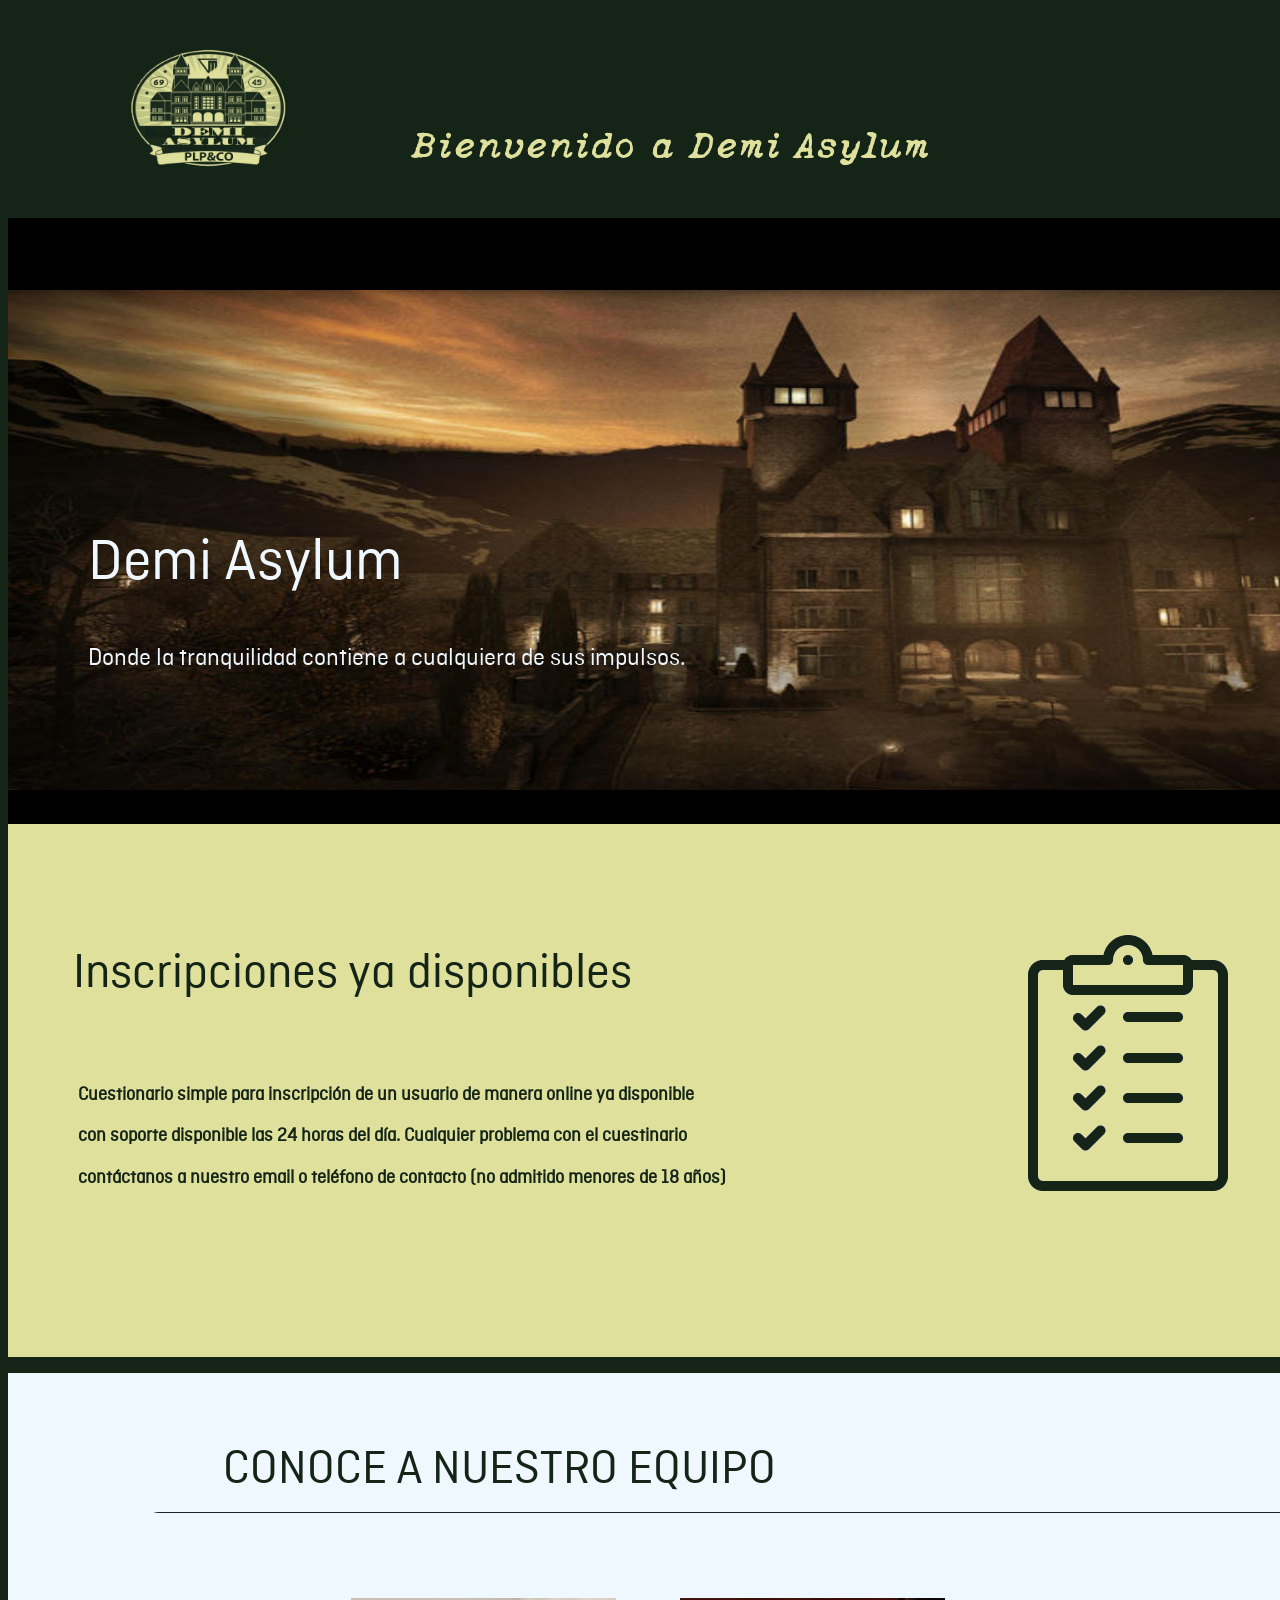
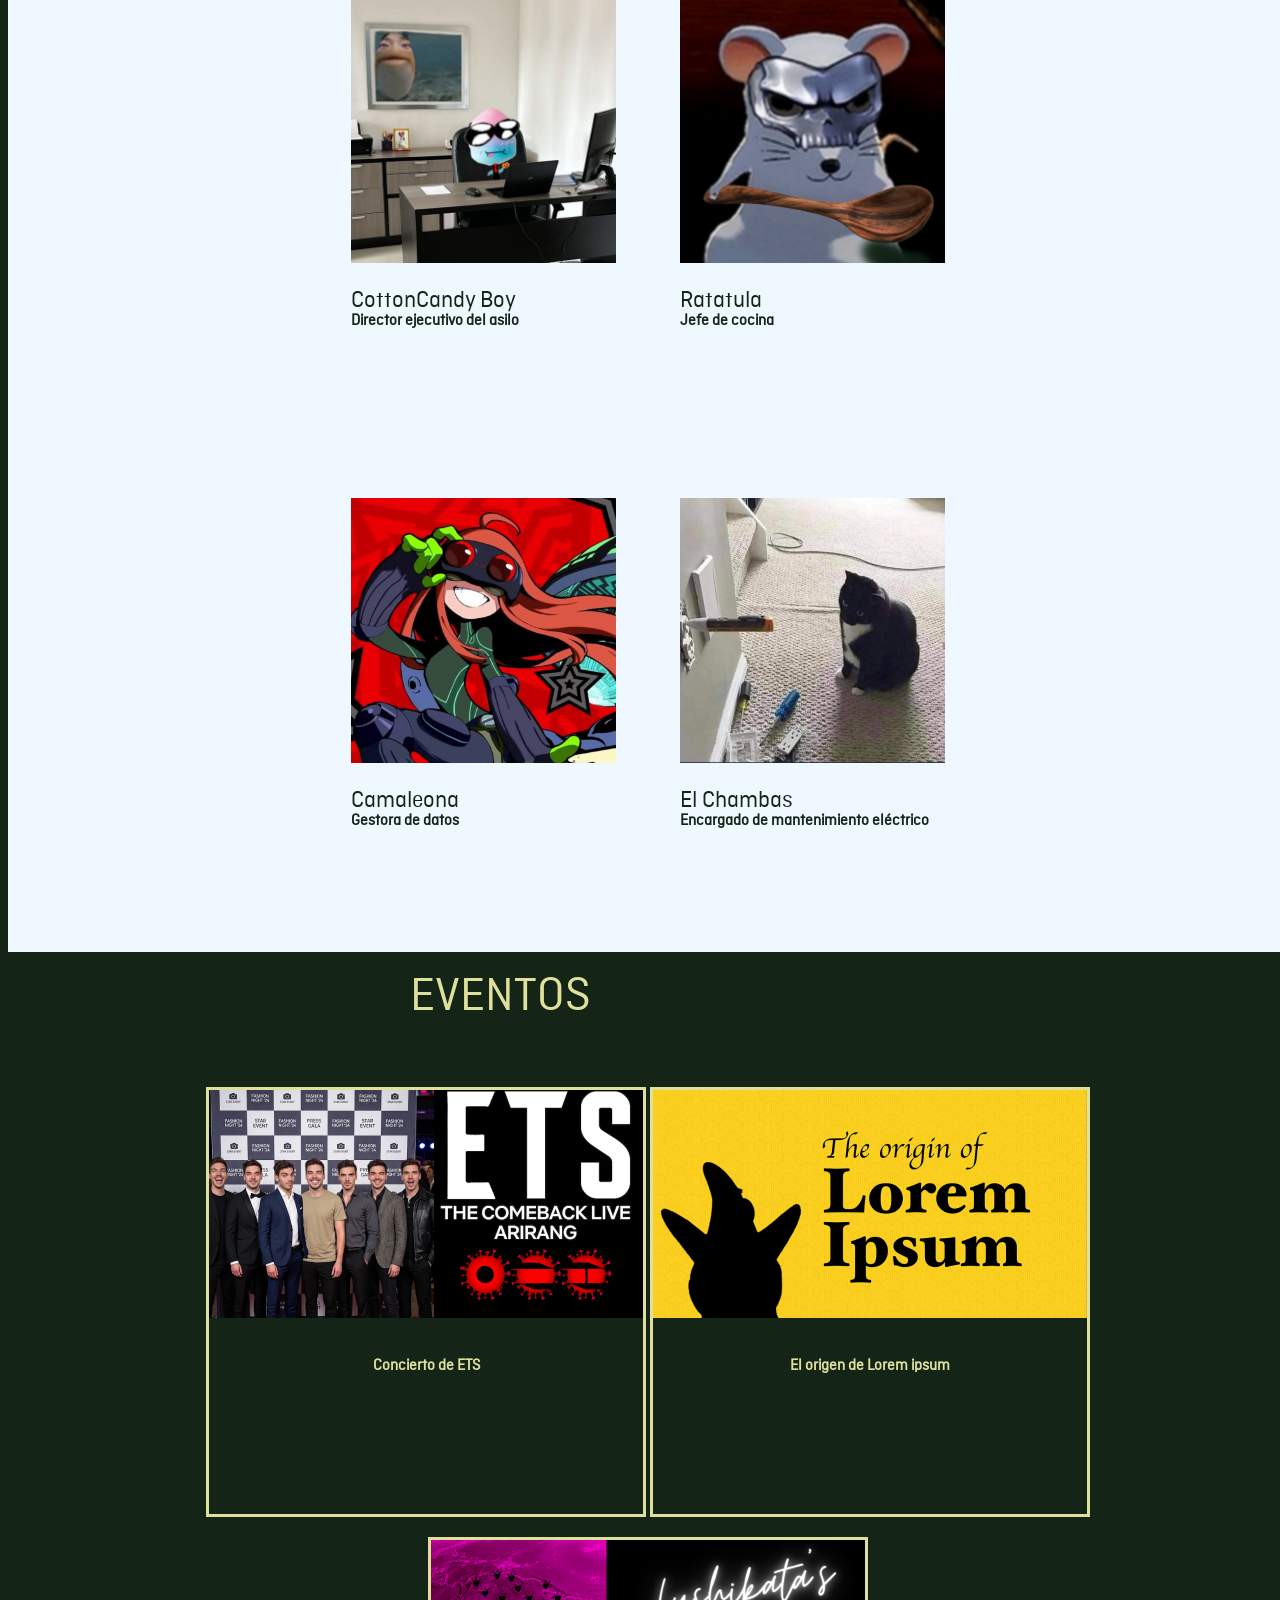
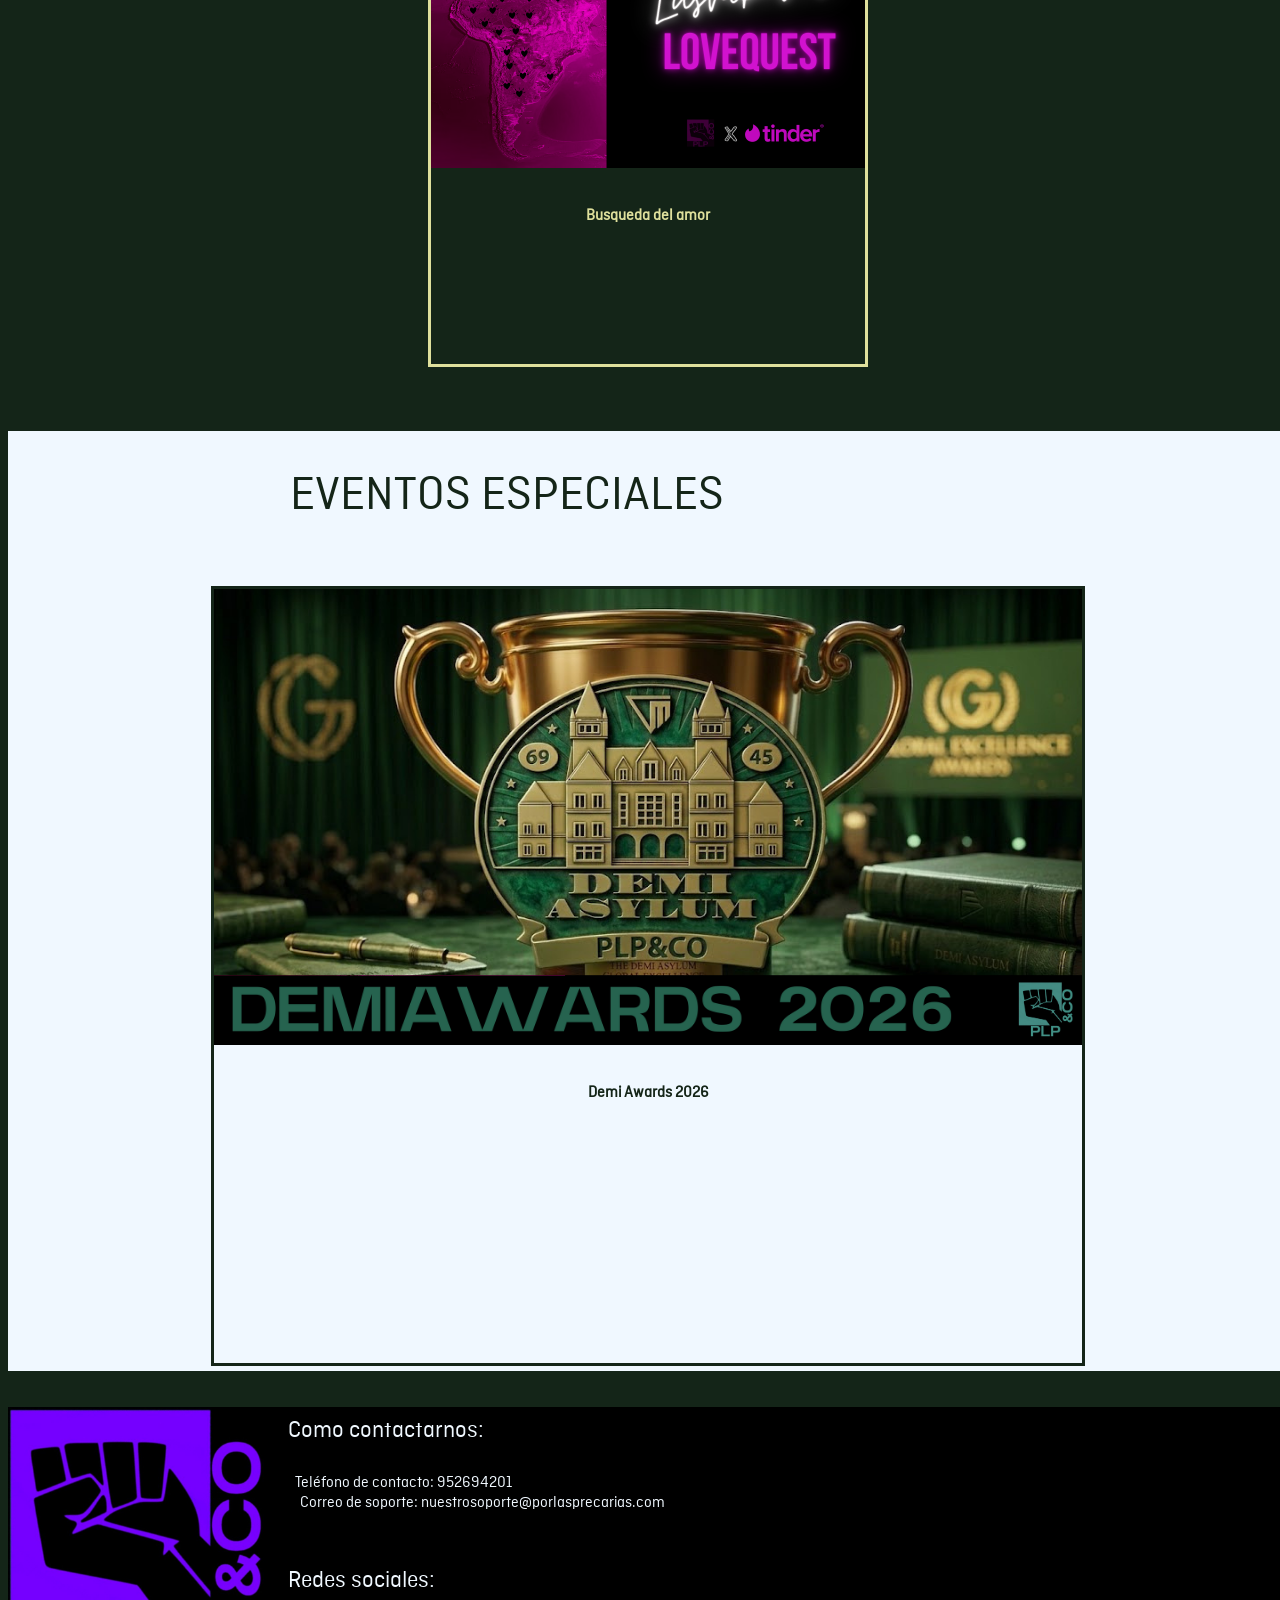
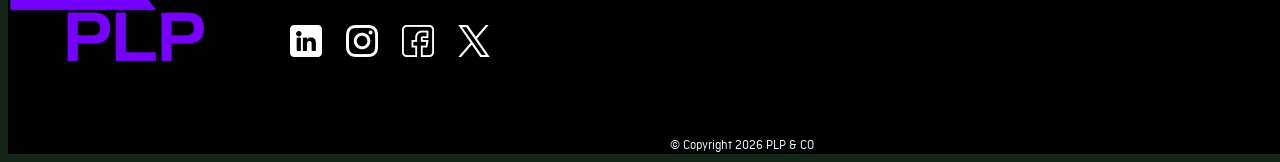
==== commit 7f208b85: "Instagram and Special Event" ====
--- a/index.html
+++ b/index.html
@@ -123,7 +123,7 @@
                 <br>
                 <h3 style="font-family:Imagefont; color: rgb(223, 224, 156); font-size: medium; text-align: center;" >El origen de Lorem ipsum</h3> 
             </div>
-        </div>
+        </div>   
     </div>
     <div class="eventSection">
         <div class="event3" style="border: solid, rgb(223, 224, 156);">
@@ -136,12 +136,49 @@
         </div>
     </div>
 
-
-</div>
-
-</div>
-
-
+    <br>
+    <br>
+    <br>
+    <br>
+
+</div>
+
+<div class="specialEvents">
+    <br>
+    <br>
+    <a style="text-align:center; width:100%; font-size: 49px; font-family:Imagefont; color: rgb(20, 37, 24); position: sticky; left: 290px;" >EVENTOS ESPECIALES</a>
+    <p><br></p>
+    <div class="eventSection">
+        <div class="eventS" style="border: solid, rgb(20, 37, 24);">
+            <img src="assets/events/demiawards.png" alt="cottoncandyboy" width="868" height="456">
+            <div class="member1Text">
+                <br>
+                <h3 style="font-family:Imagefont; color: rgb(20, 37, 24); font-size: medium; text-align: center; ">Demi Awards 2026</h3>
+                
+            </div>
+        </div>
+    </div>
+
+    <br>
+    <br>
+    <br>
+    <br>
+    <br>
+    <br>
+    <br>
+    <br>
+    <br>
+    <br>
+    <br>
+    <br>
+    <br>
+    <br>
+    <br>
+    <br>
+
+</div>
+
+</div>
 
 <br>
 <br>
@@ -163,7 +200,7 @@
 
                 <a href="Likidin.html"><img src="assets/icons/linkedin.png" style="width: 32px; height: 32px; margin: 0 10px; background-size:64px;" alt="linkedin"></a>
 
-                <a href=""><img src="assets/icons/instagram.png" style="width: 32px; height: 32px; margin: 0 10px; background-size:64px;" alt="instagram"></a>
+                <a href="demiasylumofficial.html"><img src="assets/icons/instagram.png" style="width: 32px; height: 32px; margin: 0 10px; background-size:64px;" alt="instagram"></a>
 
                 <a href=""></a><img src="assets/icons/facebook.png" style="width: 32px; height: 32px; margin: 0 10px; background-size:64px;" alt="facebook"></a>
 
--- a/style.css
+++ b/style.css
@@ -12,14 +12,15 @@
 
 background-color:rgb(20, 37, 24);
 width:100%;
+display: block;
 
 }
 
 .pageContent{
 
   position: relative;
-  width: 98dvw;
-
+  width: 115dvw;
+  display: block;
 }
 
 .welcomeText1{
@@ -132,6 +133,12 @@
 
 }
 
+.specialEvents{
+
+  background-color: aliceblue;
+
+}
+
 .eventSection{
 
 width: 100vw;
@@ -208,6 +215,15 @@
 .member4:hover{
   transform: scale(1.05);
   box-shadow: 0 0 100px rgb(20, 37, 24);
+}
+
+.eventS{
+border: 5px;
+list-style-type: none;
+height: 780px;
+
+display: inline-block;
+text-align: center;
 }
 
 .event1{
@@ -259,7 +275,8 @@
 color: aliceblue;
 position: relative;
 bottom: 0;
-width: 100dvw;
+width: 115dvw;
+display: block;
 
 }
 
